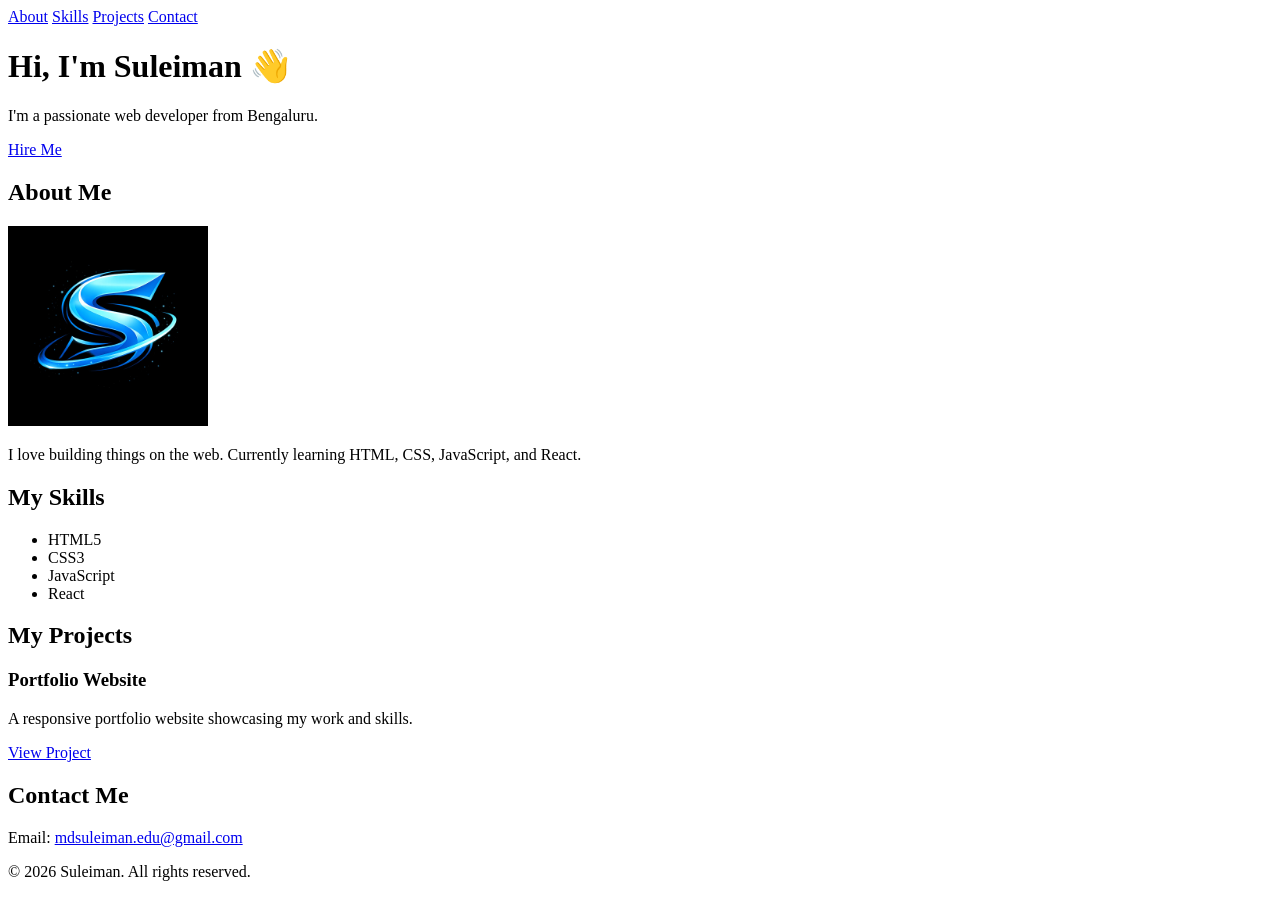
==== index.html @ 771f357b "day1_final" ====
<!DOCTYPE html>
<html lang="en">
<head>
    <meta charset="UTF-8">
    <meta name="viewport" content="width=device-width, initial-scale=1.0">
    <title>My Portfolio | Suleiman</title>
</head>
<body>
 
    <!-- NAVIGATION -->
    <nav>
        <a href="#about">About</a>
        <a href="#skills">Skills</a>
        <a href="#projects">Projects</a>
        <a href="#contact">Contact</a>
    </nav>
 
    <!-- HERO SECTION -->
    <header>
        <h1>Hi, I'm Suleiman 👋</h1>
        <p>I'm a passionate web developer from Bengaluru.</p>
        <a href="#contact">Hire Me</a>
    </header>
 
    <!-- ABOUT SECTION -->
    <section id="about">
        <h2>About Me</h2>
        <img src="profile.jpg" alt="Profile photo of Suleiman" width="200">
        <p>I love building things on the web. Currently learning HTML, CSS,
           JavaScript, and React.</p>
    </section>
 
    <!-- SKILLS SECTION -->
    <section id="skills">
        <h2>My Skills</h2>
        <ul>
            <li>HTML5</li>
            <li>CSS3</li>
            <li>JavaScript</li>
            <li>React</li>
        </ul>
    </section>
 
    <!-- PROJECTS SECTION -->
    <section id="projects">
        <h2>My Projects</h2>
        <div class="project-card">
            <h3>Portfolio Website</h3>
            <p>A responsive portfolio website showcasing my work and skills.</p>
            <a href="#">View Project</a>
        </div>
    </section>
 
    <!-- CONTACT SECTION -->
    <section id="contact">
        <h2>Contact Me</h2>
        <p>Email: <a href="mdsuleiman.edu@gmail.com">mdsuleiman.edu@gmail.com</a></p>
    </section>
 
    <!-- FOOTER -->
    <footer>
        <p>&copy; 2026 Suleiman. All rights reserved.</p>
    </footer>
 
</body>
</html>
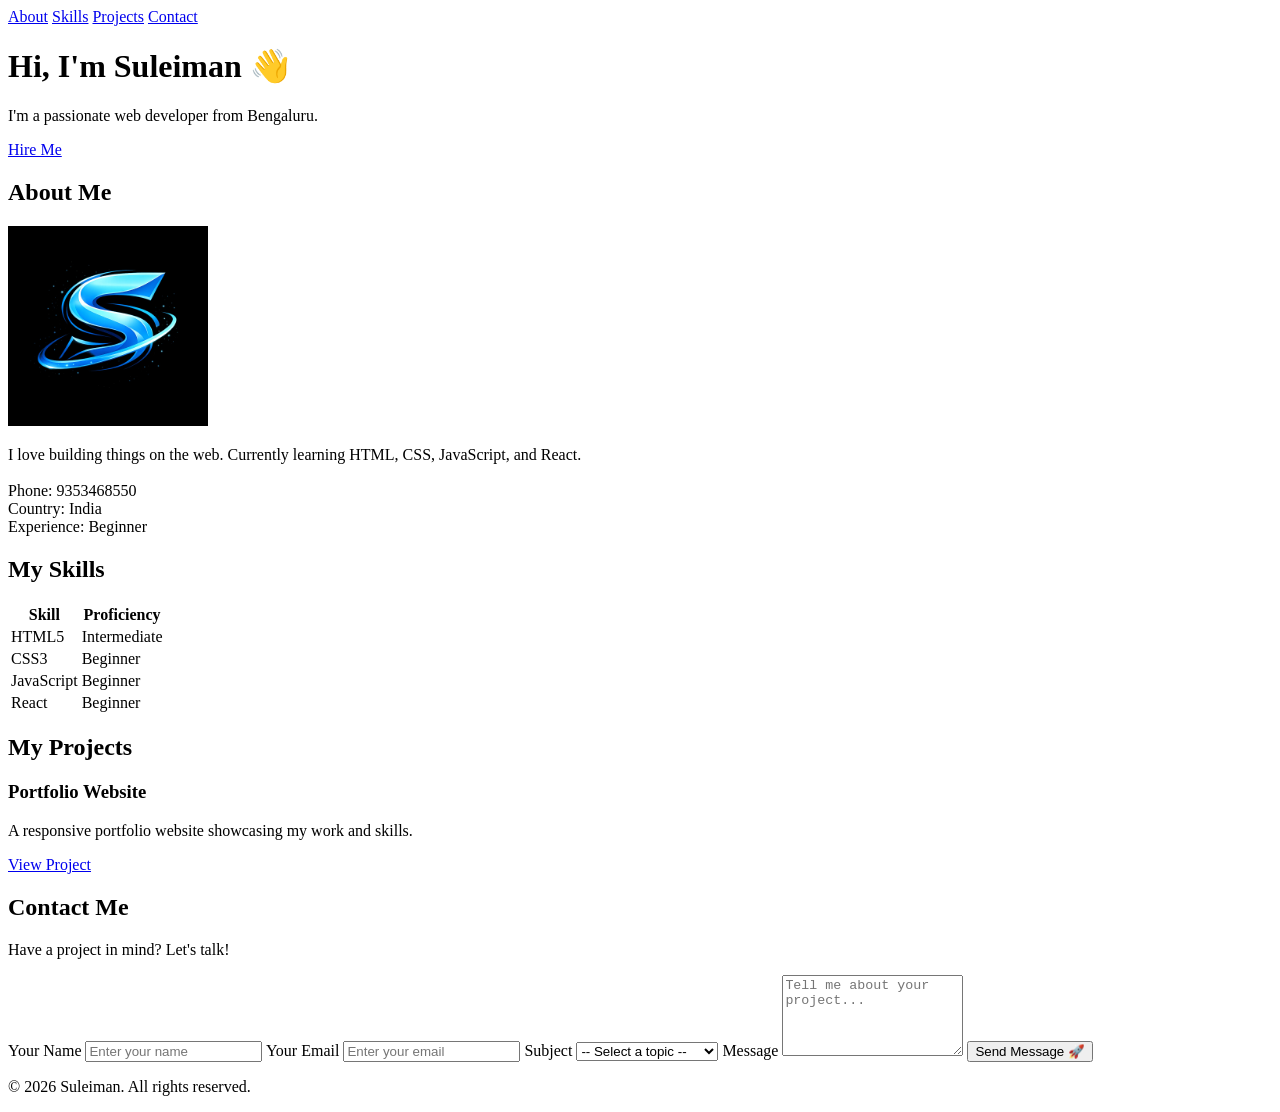
==== commit a0ef0f51: "day2" ====
--- a/index.html
+++ b/index.html
@@ -27,18 +27,39 @@
         <h2>About Me</h2>
         <img src="profile.jpg" alt="Profile photo of Suleiman" width="200">
         <p>I love building things on the web. Currently learning HTML, CSS,
-           JavaScript, and React.</p>
+           JavaScript, and React. <br><br>
+        
+        Phone: 9353468550 <br>
+        Country: India <br>
+        Experience: Beginner <br>
+    </p>
     </section>
  
     <!-- SKILLS SECTION -->
     <section id="skills">
         <h2>My Skills</h2>
-        <ul>
-            <li>HTML5</li>
-            <li>CSS3</li>
-            <li>JavaScript</li>
-            <li>React</li>
-        </ul>
+        <table>
+            <tr>
+                <th>Skill</th>
+                <th>Proficiency</th>
+            </tr>
+            <tr>
+                <td>HTML5</td>
+                <td>Intermediate</td>
+            </tr>
+            <tr>
+                <td>CSS3</td>
+                <td>Beginner</td>
+            </tr>
+            <tr>
+                <td>JavaScript</td>
+                <td>Beginner</td>
+            </tr>
+            <tr>
+                <td>React</td>
+                <td>Beginner</td>
+            </tr>
+        </table>
     </section>
  
     <!-- PROJECTS SECTION -->
@@ -53,9 +74,32 @@
  
     <!-- CONTACT SECTION -->
     <section id="contact">
-        <h2>Contact Me</h2>
-        <p>Email: <a href="mdsuleiman.edu@gmail.com">mdsuleiman.edu@gmail.com</a></p>
-    </section>
+    <h2>Contact Me</h2>
+    <p>Have a project in mind? Let's talk!</p>
+ 
+    <form action="#" method="POST">
+        <label for="name">Your Name</label>
+        <input type="text" id="name" name="name"
+               placeholder="Enter your name" required>
+ 
+        <label for="email">Your Email</label>
+        <input type="email" id="email" name="email"
+               placeholder="Enter your email" required>
+               <label for="subject">Subject</label>
+        <select id="subject" name="subject">
+            <option value="">-- Select a topic --</option>
+            <option value="hire">I want to hire you</option>
+            <option value="collab">I want to collaborate</option>
+            <option value="other">Other</option>
+        </select>
+ 
+        <label for="message">Message</label>
+        <textarea id="message" name="message" rows="5"
+                  placeholder="Tell me about your project..." required></textarea>
+ 
+        <button type="submit">Send Message 🚀</button>
+    </form>
+</section>
  
     <!-- FOOTER -->
     <footer>
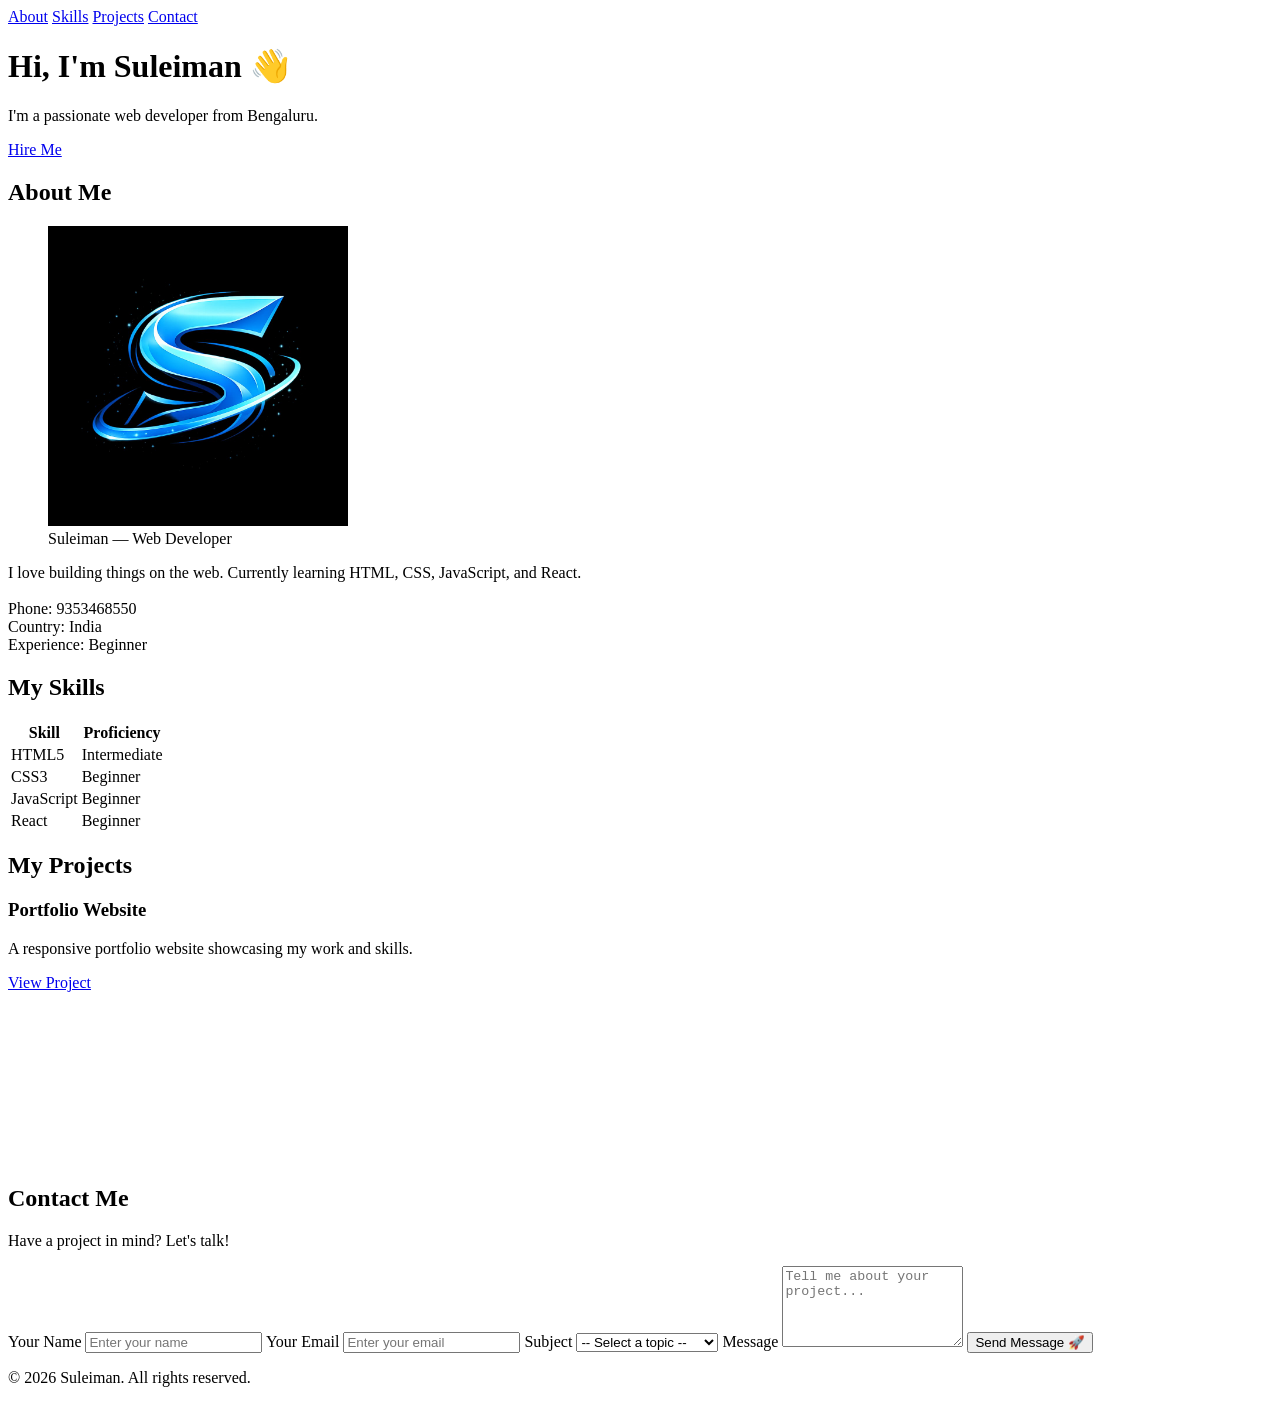
==== commit ef1461b4: "day3" ====
--- a/index.html
+++ b/index.html
@@ -3,7 +3,24 @@
 <head>
     <meta charset="UTF-8">
     <meta name="viewport" content="width=device-width, initial-scale=1.0">
+    <!-- SEO Meta Tags -->
+    <meta name="description" content="Full stack developer specializing in React, Node.js, and modern web technologies. Available for freelance projects and collaborations.">
+    <meta name="keywords" content="Suleiman, Portfolio, Web Developer, React, Node.js, JavaScript, HTML, CSS, Freelance Developer">
+    <meta name="author" content="Suleiman">
     <title>My Portfolio | Suleiman</title>
+    <!-- Open Graph Meta Tags for Social Media Sharing -->
+    <meta property="og:title" content="My Portfolio | Suleiman">
+    <meta property="og:description" content="Full stack developer specializing in React, Node.js, and modern web technologies. Available for freelance projects and collaborations.">
+    <meta property="og:image" content="images/profile.jpg">
+    <meta property="og:url" content="[Your Portfolio URL]">
+    <meta property="og:type" content="website">
+    <!-- Twitter Card Meta Tags -->
+    <meta name="twitter:card" content="summary_large_image">
+    <meta name="twitter:title" content="My Portfolio | Suleiman">
+    <meta name="twitter:description" content="Full stack developer specializing in React, Node.js, and modern web technologies. Available for freelance projects and collaborations.">
+    <meta name="twitter:image" content="images/profile.jpg">
+    <!--Favicon-->
+    <link rel="icon" type="image/png" href="images/favicon.png" alt="Favicon">
 </head>
 <body>
  
@@ -25,7 +42,10 @@
     <!-- ABOUT SECTION -->
     <section id="about">
         <h2>About Me</h2>
-        <img src="profile.jpg" alt="Profile photo of Suleiman" width="200">
+        <figure class="profile-figure">
+                    <img src="images/profile.jpg" alt="Suleimanprofile photo" width="300">
+                    <figcaption>Suleiman — Web Developer</figcaption>
+                </figure>
         <p>I love building things on the web. Currently learning HTML, CSS,
            JavaScript, and React. <br><br>
         
@@ -70,6 +90,8 @@
             <p>A responsive portfolio website showcasing my work and skills.</p>
             <a href="#">View Project</a>
         </div>
+         <!--Embed YouTube Video (iframe)-->
+            <iframe width="300" height="169" src="https://www.youtube.com/embed/tqjJrXd27m4" title="YouTube video player" frameborder="0" allowfullscreen sandbox="allow-same-origin allow-scripts"></iframe>
     </section>
  
     <!-- CONTACT SECTION -->
@@ -97,7 +119,7 @@
         <textarea id="message" name="message" rows="5"
                   placeholder="Tell me about your project..." required></textarea>
  
-        <button type="submit">Send Message 🚀</button>
+        <button type="submit" aria-label="Submit button">Send Message 🚀</button>
     </form>
 </section>
  
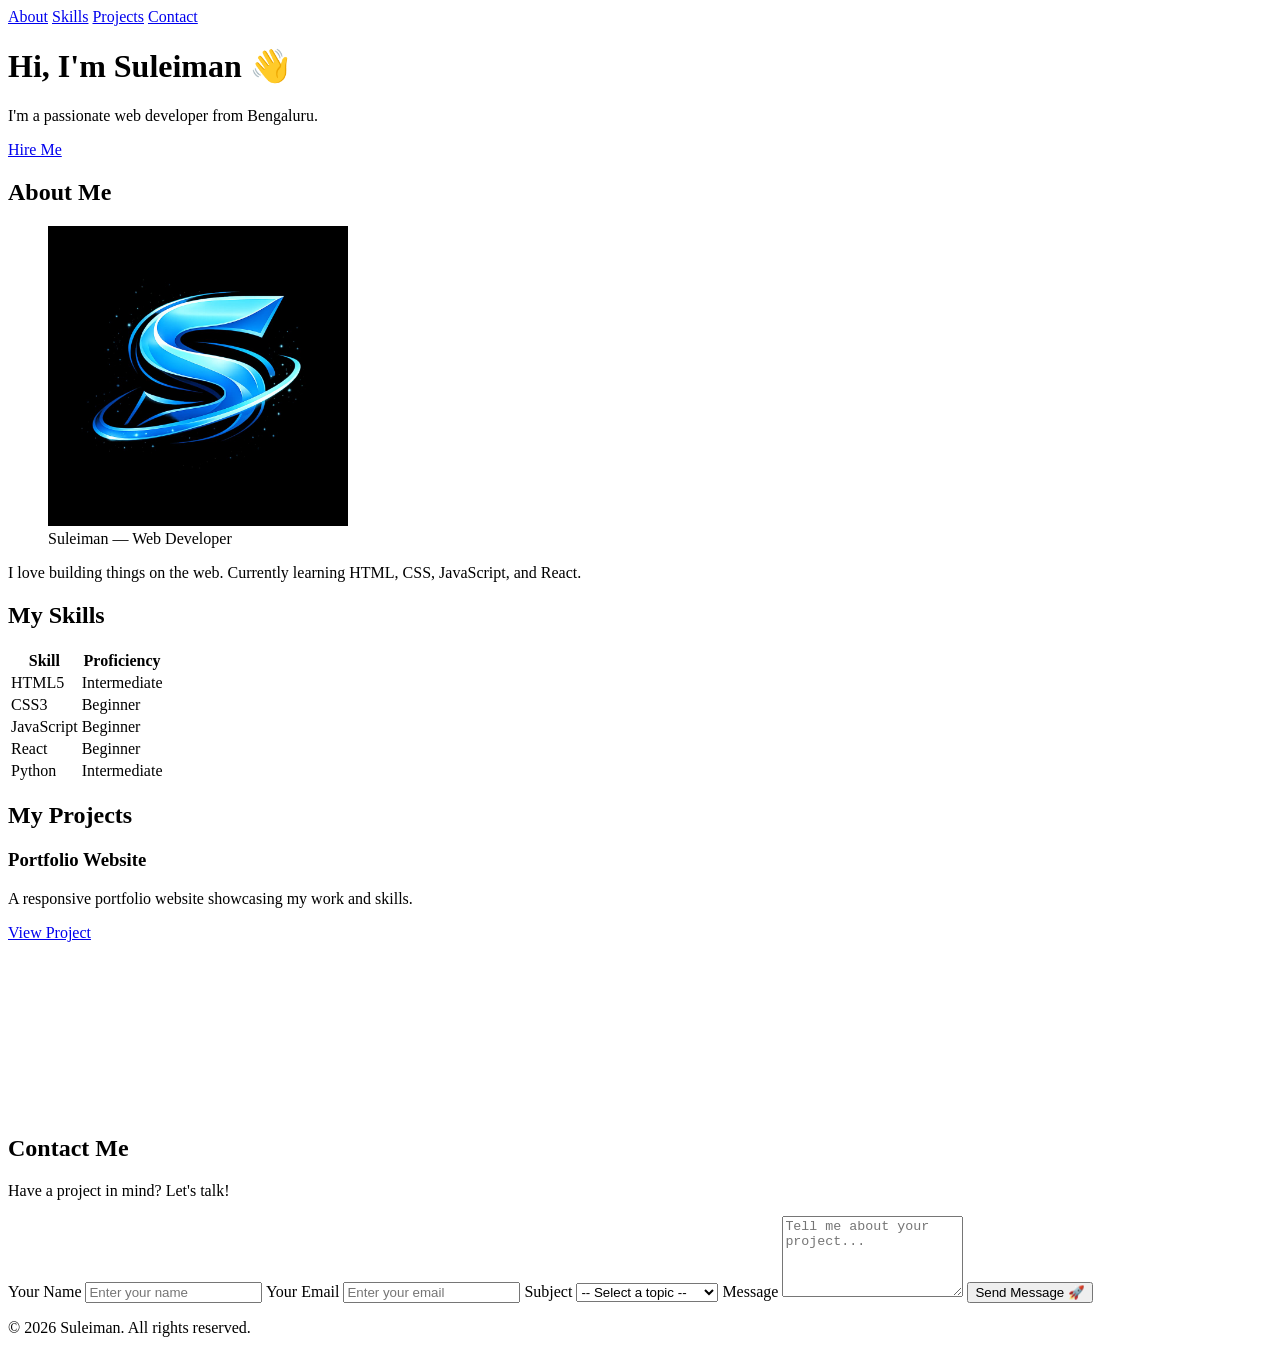
==== commit 0ed80830: "day3" ====
--- a/index.html
+++ b/index.html
@@ -47,11 +47,7 @@
                     <figcaption>Suleiman — Web Developer</figcaption>
                 </figure>
         <p>I love building things on the web. Currently learning HTML, CSS,
-           JavaScript, and React. <br><br>
-        
-        Phone: 9353468550 <br>
-        Country: India <br>
-        Experience: Beginner <br>
+           JavaScript, and React. 
     </p>
     </section>
  
@@ -78,6 +74,10 @@
             <tr>
                 <td>React</td>
                 <td>Beginner</td>
+            </tr>
+            <tr>
+                <td>Python</td>
+                <td>Intermediate</td>
             </tr>
         </table>
     </section>
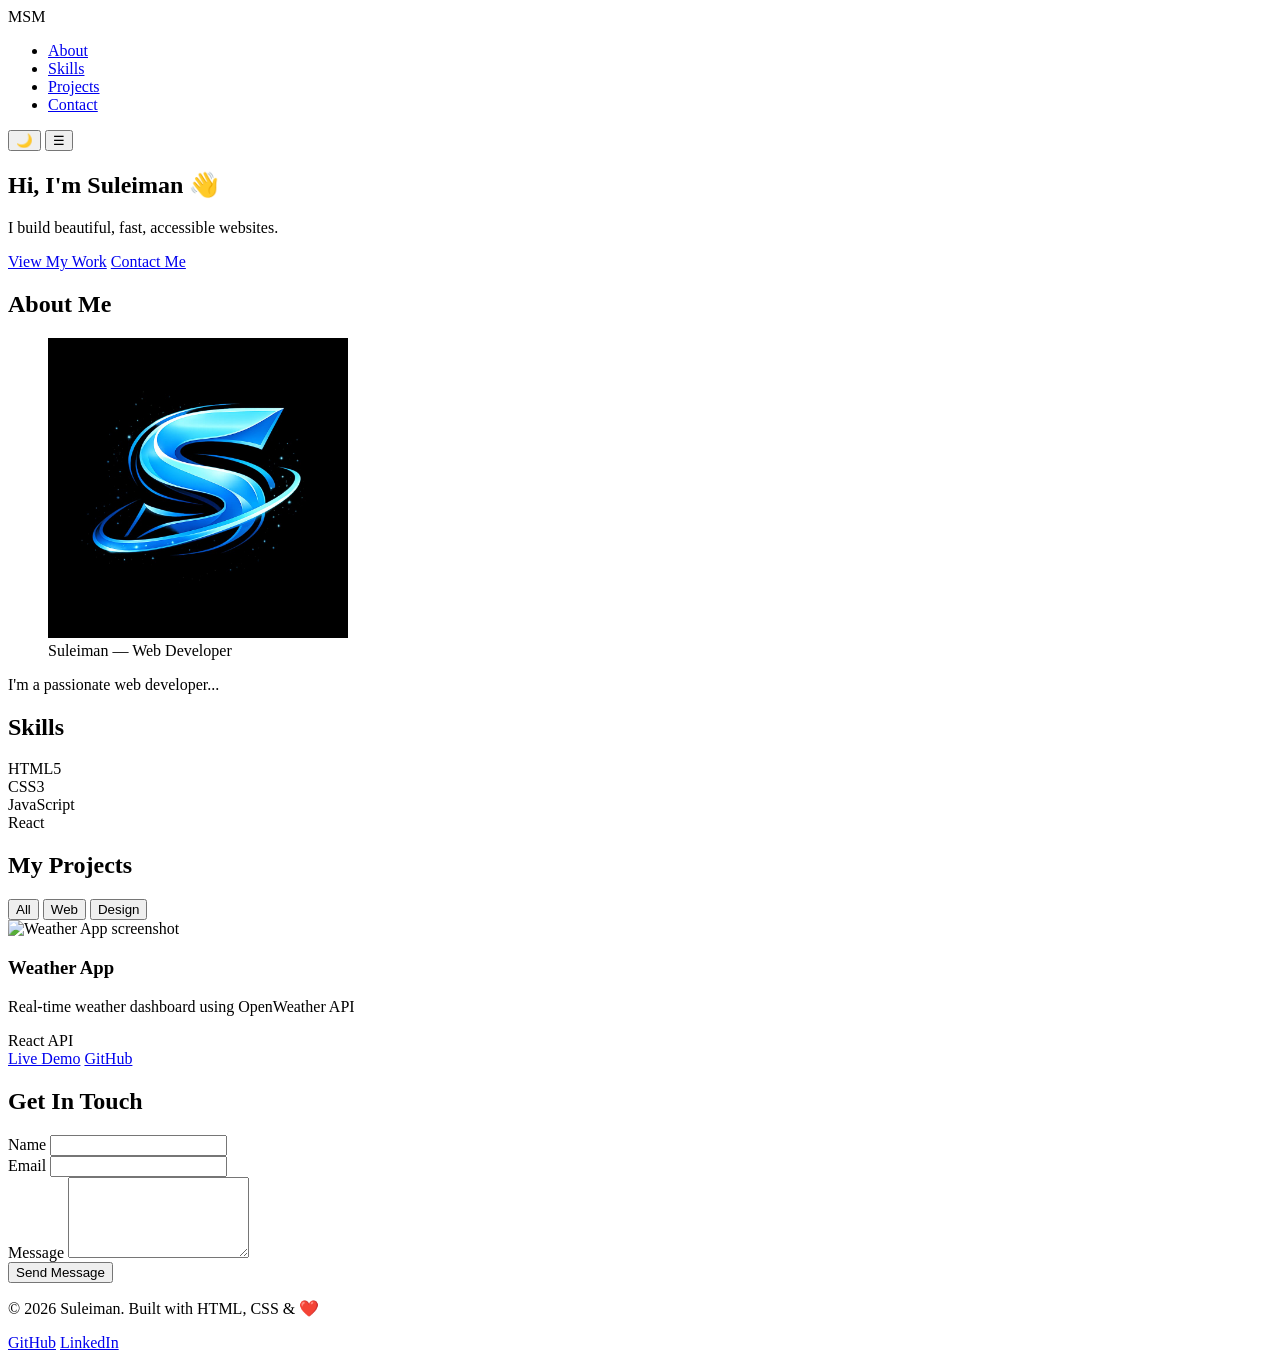
==== commit bcf19a6b: "day4" ====
--- a/index.html
+++ b/index.html
@@ -3,130 +3,139 @@
 <head>
     <meta charset="UTF-8">
     <meta name="viewport" content="width=device-width, initial-scale=1.0">
-    <!-- SEO Meta Tags -->
-    <meta name="description" content="Full stack developer specializing in React, Node.js, and modern web technologies. Available for freelance projects and collaborations.">
-    <meta name="keywords" content="Suleiman, Portfolio, Web Developer, React, Node.js, JavaScript, HTML, CSS, Freelance Developer">
-    <meta name="author" content="Suleiman">
-    <title>My Portfolio | Suleiman</title>
-    <!-- Open Graph Meta Tags for Social Media Sharing -->
-    <meta property="og:title" content="My Portfolio | Suleiman">
-    <meta property="og:description" content="Full stack developer specializing in React, Node.js, and modern web technologies. Available for freelance projects and collaborations.">
-    <meta property="og:image" content="images/profile.jpg">
-    <meta property="og:url" content="[Your Portfolio URL]">
-    <meta property="og:type" content="website">
-    <!-- Twitter Card Meta Tags -->
-    <meta name="twitter:card" content="summary_large_image">
-    <meta name="twitter:title" content="My Portfolio | Suleiman">
-    <meta name="twitter:description" content="Full stack developer specializing in React, Node.js, and modern web technologies. Available for freelance projects and collaborations.">
-    <meta name="twitter:image" content="images/profile.jpg">
-    <!--Favicon-->
-    <link rel="icon" type="image/png" href="images/favicon.png" alt="Favicon">
+    <title>Suleiman | Web Developer</title>
+    <meta name="description" content="Portfolio of Suleiman, web developer">
+    <meta property="og:title" content="Suleiman | Web Developer">
+    <meta property="og:image" content="preview.jpg">
+    <link rel="icon" href="favicon.ico">
+    <link rel="stylesheet" href="styles.css">  <!-- Ready for Day 5! -->
 </head>
 <body>
  
-    <!-- NAVIGATION -->
-    <nav>
-        <a href="#about">About</a>
-        <a href="#skills">Skills</a>
-        <a href="#projects">Projects</a>
-        <a href="#contact">Contact</a>
-    </nav>
- 
-    <!-- HERO SECTION -->
-    <header>
-        <h1>Hi, I'm Suleiman 👋</h1>
-        <p>I'm a passionate web developer from Bengaluru.</p>
-        <a href="#contact">Hire Me</a>
+    <!-- HEADER + NAVIGATION -->
+    <header class="site-header">
+        <nav class="navbar">
+            <div class="logo">MSM</div>
+            <ul class="nav-links">
+                <li><a href="#about">About</a></li>
+                <li><a href="#skills">Skills</a></li>
+                <li><a href="#projects">Projects</a></li>
+                <li><a href="#contact">Contact</a></li>
+            </ul>
+                            <!-- FOR DARK MODE -->
+            <button class="theme-toggle" aria-label="Toggle Dark Mode" title="Toggle Dark Mode">
+                🌙
+            </button>
+            <!-- Mobile Menu -->
+                <button
+                    class="menu-toggle"
+                    aria-label="Toggle Navigation"
+                    aria-expanded="false">
+                    ☰
+                </button>
+        </nav>
     </header>
  
-    <!-- ABOUT SECTION -->
-    <section id="about">
-        <h2>About Me</h2>
-        <figure class="profile-figure">
-                    <img src="images/profile.jpg" alt="Suleimanprofile photo" width="300">
+    <!-- MAIN CONTENT -->
+    <main>
+ 
+        <!-- HERO SECTION -->
+        <section class="hero-section">
+            <h1>Hi, I'm <span class="highlight">Suleiman</span> 👋</h1>
+             <p class="tagline">I build beautiful, fast, accessible websites.</p>
+            <div class="hero-buttons">
+                <a href="#projects" class="btn btn-primary">View My Work</a>
+                <a href="#contact" class="btn btn-secondary">Contact Me</a>
+            </div>
+        </section>
+ 
+        <!-- ABOUT SECTION -->
+        <section id="about" class="about-section">
+            <h2>About Me</h2>
+            <div class="about-content">
+                <figure class="profile-figure">
+                    <img src="images/profile.jpg" alt="Suleiman profile photo" width="300">
                     <figcaption>Suleiman — Web Developer</figcaption>
                 </figure>
-        <p>I love building things on the web. Currently learning HTML, CSS,
-           JavaScript, and React. 
-    </p>
-    </section>
+                <div class="about-text">
+                    <p>I'm a passionate web developer...</p>
+                </div>
+            </div>
+        </section>
  
-    <!-- SKILLS SECTION -->
-    <section id="skills">
-        <h2>My Skills</h2>
-        <table>
-            <tr>
-                <th>Skill</th>
-                <th>Proficiency</th>
-            </tr>
-            <tr>
-                <td>HTML5</td>
-                <td>Intermediate</td>
-            </tr>
-            <tr>
-                <td>CSS3</td>
-                <td>Beginner</td>
-            </tr>
-            <tr>
-                <td>JavaScript</td>
-                <td>Beginner</td>
-            </tr>
-            <tr>
-                <td>React</td>
-                <td>Beginner</td>
-            </tr>
-            <tr>
-                <td>Python</td>
-                <td>Intermediate</td>
-            </tr>
-        </table>
-    </section>
+        <!-- SKILLS SECTION -->
+        <section id="skills" class="skills-section">
+            <h2>Skills</h2>
+            <div class="skills-grid">
+                <div class="skill-item" data-level="90">HTML5</div>
+                <div class="skill-item" data-level="80">CSS3</div>
+                <div class="skill-item" data-level="75">JavaScript</div>
+                <div class="skill-item" data-level="65">React</div>
+            </div>
+        </section>
  
-    <!-- PROJECTS SECTION -->
-    <section id="projects">
-        <h2>My Projects</h2>
-        <div class="project-card">
-            <h3>Portfolio Website</h3>
-            <p>A responsive portfolio website showcasing my work and skills.</p>
-            <a href="#">View Project</a>
-        </div>
-         <!--Embed YouTube Video (iframe)-->
-            <iframe width="300" height="169" src="https://www.youtube.com/embed/tqjJrXd27m4" title="YouTube video player" frameborder="0" allowfullscreen sandbox="allow-same-origin allow-scripts"></iframe>
-    </section>
+        <!-- PROJECTS SECTION -->
+        <section id="projects" class="projects-section">
+            <h2>My Projects</h2>
+            <div class= "project-filters">
+                <!--The data-filter attribute is what our JS will read-->
+                <button class="filter-btn active" data-filter="all">All</button>
+                <button class="filter-btn active" data-filter="web">Web</button>
+                <button class="filter-btn active" data-filter="design">Design</button>
+            </div>
+            <div class="projects-grid">
+                <article class="project-card" data-category="web">
+                    <img src="project1.jpg" alt="Weather App screenshot">
+                    <div class="project-card-body">
+                        <h3>Weather App</h3>
+                    <p>Real-time weather dashboard using OpenWeather API</p>
+                    <div class="project-tags">
+                        <span class="tag">React</span>
+                        <span class="tag">API</span>
+                    </div>
+                    <a href="#" class="btn">Live Demo</a>
+                    <a href="#" class="btn">GitHub</a>
+                    </div>
+                </article>                
+            </div>
+        </section>
  
-    <!-- CONTACT SECTION -->
-    <section id="contact">
-    <h2>Contact Me</h2>
-    <p>Have a project in mind? Let's talk!</p>
+        <!-- CONTACT SECTION -->
+        <section id="contact" class="contact-section">
+            <h2>Get In Touch</h2>
+            <form id="contact-form" action="#" method="POST" novalidate>
+                <div class="form-group">
+                    <label for="name">Name</label>
+                    <input type="text" id="name" name="name" required>
+                </div>
+                <div class="form-group">
+                    <label for="email">Email</label>
+                    <input type="email" id="email" name="email" required>
+                </div>
+                <div class="form-group">
+                    <label for="message">Message</label>
+                    <textarea id="message" name="message" rows="5" required></textarea>
+                </div>
+                <button type="submit" class="btn btn-primary">Send Message</button>
+            </form>
+        </section>
  
-    <form action="#" method="POST">
-        <label for="name">Your Name</label>
-        <input type="text" id="name" name="name"
-               placeholder="Enter your name" required>
- 
-        <label for="email">Your Email</label>
-        <input type="email" id="email" name="email"
-               placeholder="Enter your email" required>
-               <label for="subject">Subject</label>
-        <select id="subject" name="subject">
-            <option value="">-- Select a topic --</option>
-            <option value="hire">I want to hire you</option>
-            <option value="collab">I want to collaborate</option>
-            <option value="other">Other</option>
-        </select>
- 
-        <label for="message">Message</label>
-        <textarea id="message" name="message" rows="5"
-                  placeholder="Tell me about your project..." required></textarea>
- 
-        <button type="submit" aria-label="Submit button">Send Message 🚀</button>
-    </form>
-</section>
+    </main>
  
     <!-- FOOTER -->
-    <footer>
-        <p>&copy; 2026 Suleiman. All rights reserved.</p>
-    </footer>
+  <footer class="site-footer">
+    <p>
+        &copy; <span class="footer-year">2026</span> Suleiman.
+        Built with HTML, CSS & ❤️
+    </p>
  
+    <nav aria-label="Social links">
+        <a href="https://github.com/md-suleiman" target="_blank">GitHub</a>
+        <a href="https://linkedin.com/in/mdsuleiman" target="_blank">LinkedIn</a>
+    </nav>
+ </footer>
+ 
+    <!-- JavaScript will go here from Day 8! -->
+    <script src="script.js"></script>
 </body>
 </html>
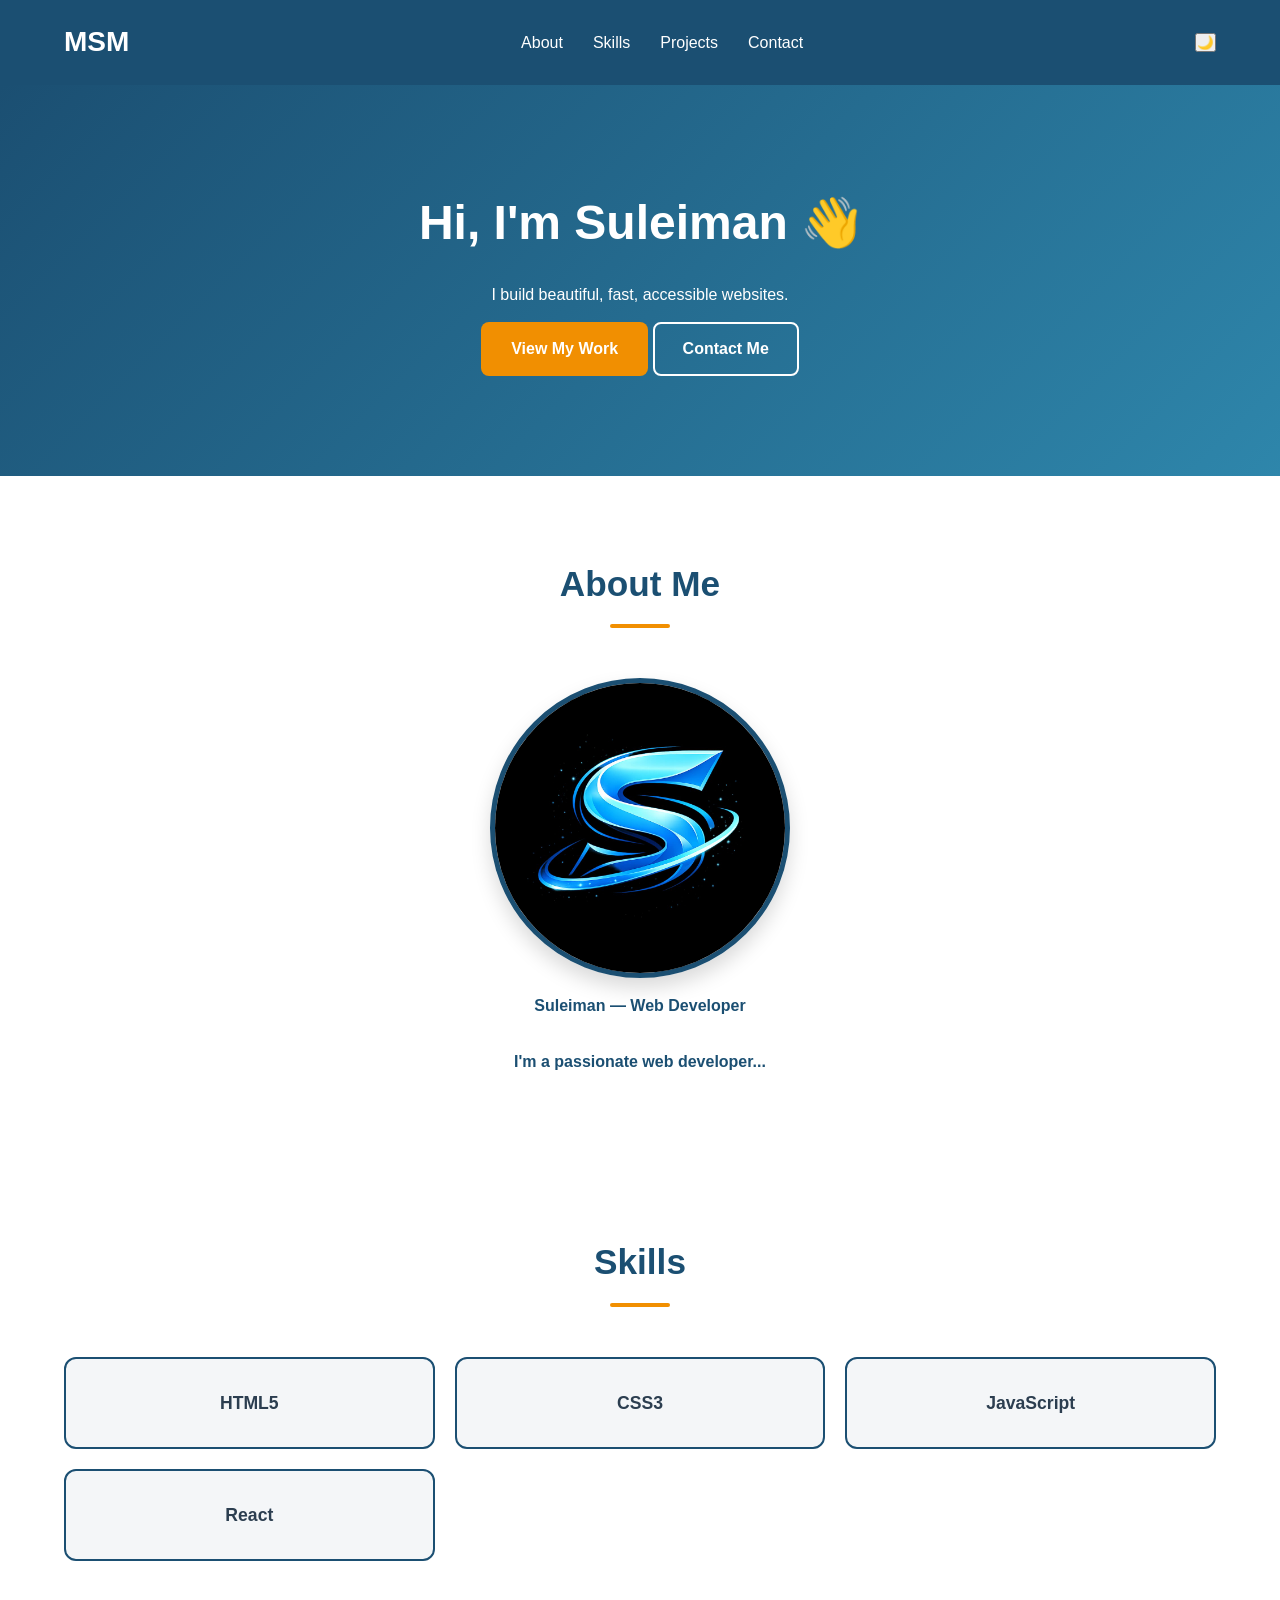
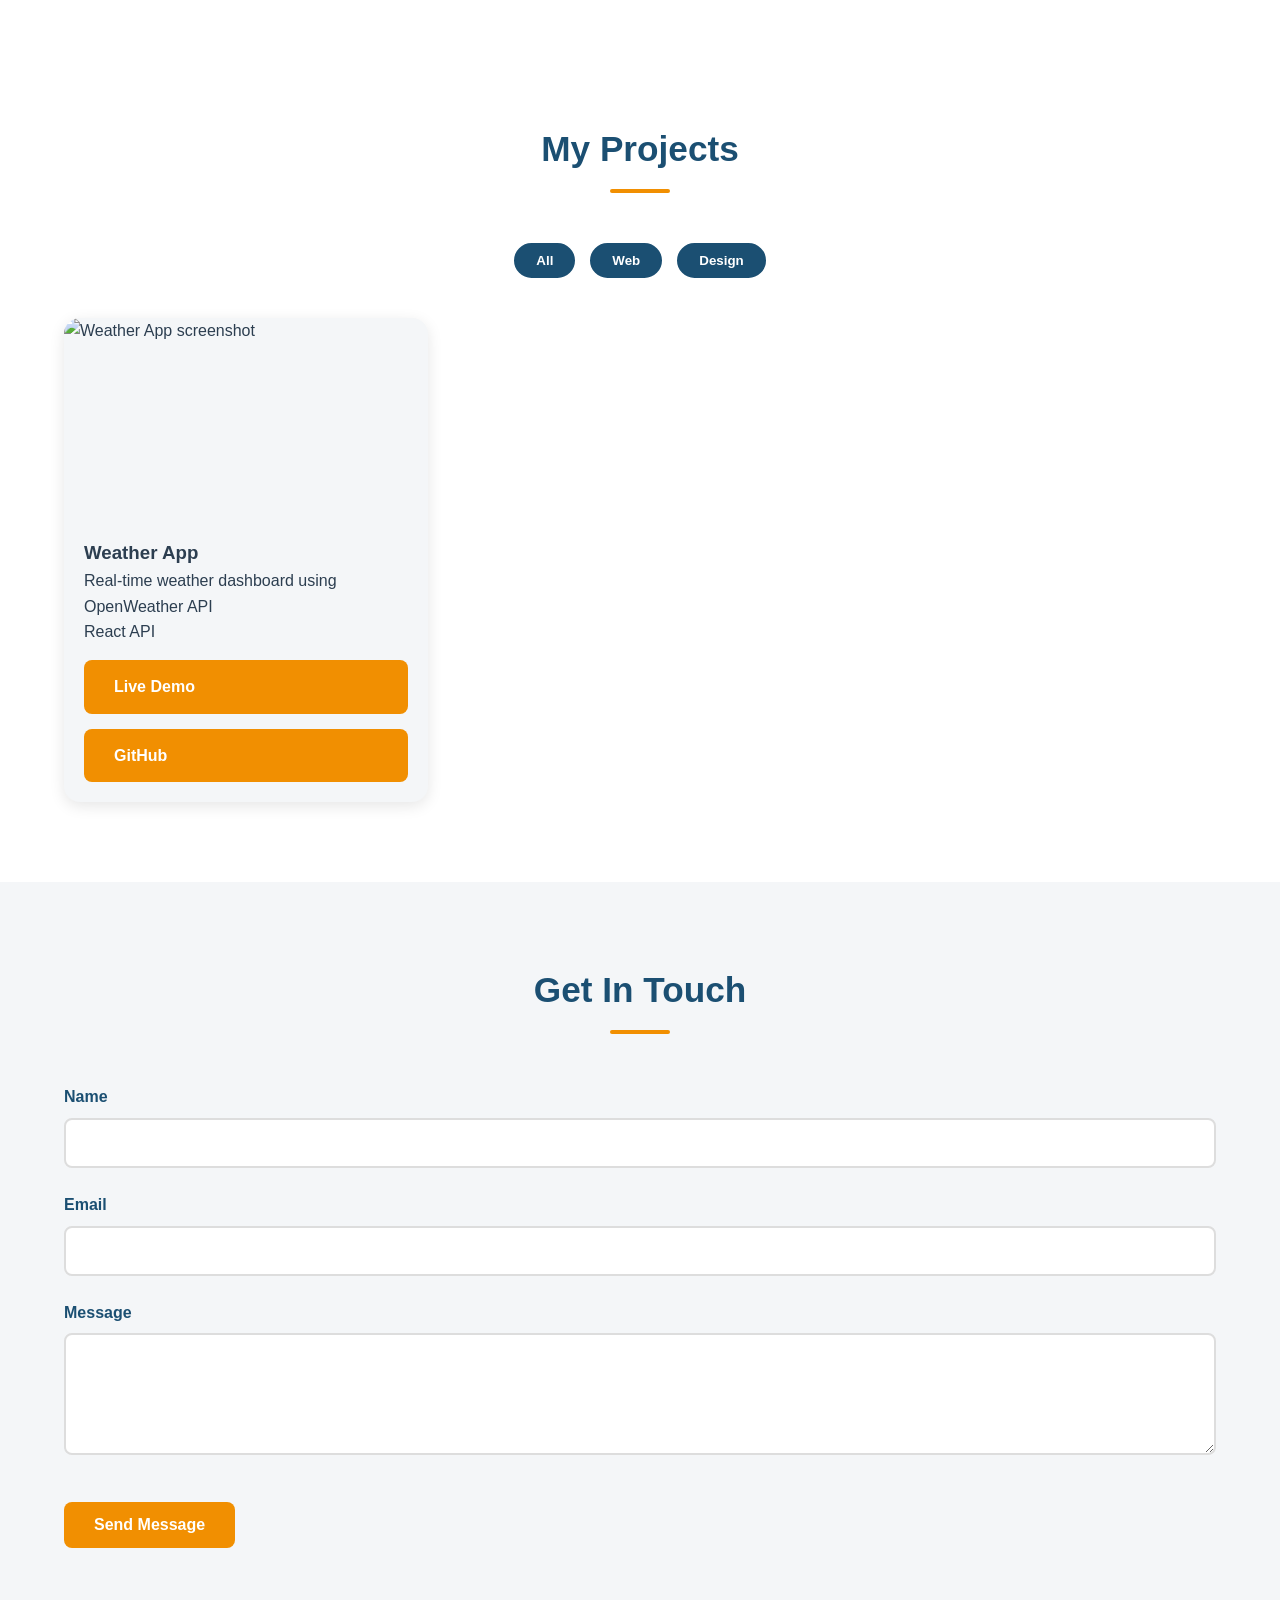
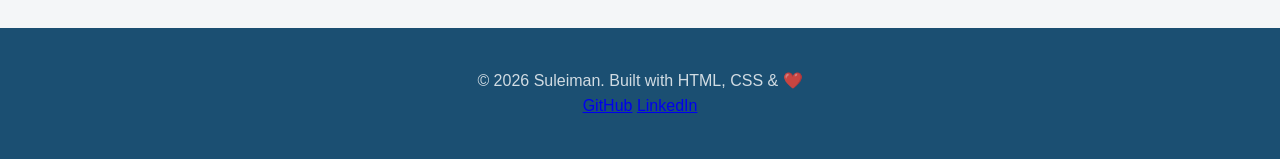
==== commit fc3b2791: "day7" ====
--- a/index.html
+++ b/index.html
@@ -93,8 +93,8 @@
                         <span class="tag">React</span>
                         <span class="tag">API</span>
                     </div>
-                    <a href="#" class="btn">Live Demo</a>
-                    <a href="#" class="btn">GitHub</a>
+                    <a href="#" class="btn btn-primary">Live Demo</a>
+                    <a href="#" class="btn btn-primary">GitHub</a>
                     </div>
                 </article>                
             </div>
--- a/styles.css
+++ b/styles.css
@@ -0,0 +1,352 @@
+/* styles.css - Start styling your potfolio website here */
+/* === RESET & BASE === */
+*{
+    margin: 0;
+    padding: 0;
+    box-sizing: border-box;
+}
+/* CSS Custom Properties (variables) - DRY Principle */
+:root {
+    --primary: #1B4F72;
+    --accent: #F18F01;
+    --text: #2C3E50;
+    --light: #F4F6F8;
+    --white: #FFFFFF;
+    --font-main: 'Segoe UI', Tahoma, Geneva, Verdana, sans-serif;
+ 
+}
+body {
+    font-family: var(--font-main);
+    color: var(--text);
+    line-height: 1.6;
+    background-color: var(--white);
+}
+/* NAVIGATION */
+.site-header{
+    position: sticky;
+    top: 0;
+    z-index: 1000;
+    background: var(--primary);
+    transition: background 0.3s ease, box-shadow 0.3s ease; /*Day 9*/
+}
+.navbar {
+    display: flex;
+    justify-content: space-between;
+    align-items: center;
+    padding: 20px 5%;
+   
+}
+.logo{
+    font-size: 28px;
+    font-weight: bold;
+    color: var(--white);
+}
+.nav-links {
+    list-style: none;
+    display: flex;
+    gap: 30px;
+}
+.nav-links a {
+    color: var(--white);
+    text-decoration: none;
+    font-weight: 500;
+    transition: color 0.3s;
+}
+.nav-links a:hover {
+    color: var(--accent);
+ 
+}
+.nav-links a.active{
+    color: var(--accent);
+    font-weight: bold;
+    border-bottom: 2px solid var(--accent);
+}
+
+/* === BUTTON STYLES === */
+.btn{
+    display: inline-block;
+    padding: 12px 28px;
+    border-radius: 8px;
+    text-decoration: none;
+    font-weight: 600;
+    font-size: 1rem;
+    cursor: pointer;
+    border: 2px solid transparent;
+    transition: all 0.3s ease;
+    margin-top: 15px;
+     
+}
+.btn-primary{
+    background: var(--accent);
+    color: var(--white);
+   
+}
+.btn-primary:hover{
+    background: transparent;
+    color: var(--accent);
+    border-color: var(--accent);
+}
+.btn-secondary{
+    background: transparent;
+    color: var(--white);
+    border-color: var(--white);
+}
+.btn-secondary:hover{
+    background: var(--white);
+    color: var(--primary);
+}
+.project-filters{
+    display: flex;
+    justify-content: center;
+    gap: 15px;
+    margin-bottom: 30px;
+}
+.filter-btn{
+    padding: 8px 20px;
+    background: transparent;
+    border: 2px solid var(--primary);
+    color: var(--primary);
+    border-radius: 25px;
+    cursor: pointer;
+    font-weight: 600;
+    transition: all 0.3s ease;
+}
+.filter-btn:hover,
+.filter-btn.active{
+    background: var(--primary);
+    color: var(--white);
+ 
+}
+
+/* === SECTION STYLES === */
+section{
+    padding: 80px 5%;
+}
+section h2{
+    text-align: center;
+    font-size: 2.2rem;
+    margin-bottom: 50px;
+    color: var(--primary);
+}
+ 
+section h2::after{
+    content: '';
+    display: block;
+    width: 60px;
+    height: 4px;
+    background: var(--accent);
+    margin: 12px auto 0;
+    border-radius: 2px;
+}
+ 
+ 
+/* HERO SECTION */
+.hero-section {
+    text-align: center;
+    background: linear-gradient(135deg, var(--primary), #2E86AB);
+    color: var(--white);
+    padding: 100px 5%;
+}
+.hero-section h1 {
+    font-size: 3rem;
+    margin-bottom: 20px;
+ 
+}
+
+/* === ABOUT SECTION === */
+.about-content{
+    display: flex;
+    flex-direction: column;
+    align-items: center;
+    justify-content: center;
+    gap:30px;
+    max-width: 1000px;
+    margin: 0 auto;
+    text-align: center;
+}
+.profile-figure{
+    display: flex;
+    flex-direction: column;
+    align-items: center;
+    text-align: center;
+   
+}
+.profile-figure img{
+   aspect-ratio: 1/1;
+    object-fit: cover;
+    border-radius: 50%;
+    border: 5px solid var(--primary);
+    box-shadow: 0 10px 20px rgba(0,0,0,0.15);
+    transition: transform 0.3s ease;
+}
+ 
+.profile-figure img:hover{
+    transform: scale(1.05); /* Slight zoom effect on hover */
+}
+figcaption{
+    margin-top: 15px;
+    font-weight: bold;
+    color: var(--primary);
+}
+ 
+.about-text{
+    max-width: 700px;
+    text-align: center;
+    font-weight: bold;
+    color: var(--primary);
+   
+}
+
+/* SKILLS SECTION */
+.skills-grid{
+    display:grid;
+    grid-template-columns: repeat(auto-fill,minmax(300px,1fr));
+    gap: 20px;
+    margin-top: 40px;
+    justify-items: space-between;
+}
+.skill-item{
+    background: var(--light);
+    border: 2px solid var(--primary);
+    border-radius: 12px;
+    padding: 30px 20px;
+    text-align: center;
+    font-weight: bold;
+    font-size: 1.1rem;
+    transition: transform 0.3s, box-shadow 0.3s;
+}
+.skill-item:hover{
+    transform: translateY(-5px);
+    box-shadow: 0 10px 30px rgba(0,0,0,0.15);
+}
+
+/* PROJECTS SECTION */
+.projects-grid{
+    display:grid;
+    grid-template-columns: repeat(auto-fill,minmax(300px,1fr));
+    gap: 30px;
+    margin-top: 40px;
+}
+.project-card{
+    background: var(--light);
+    border-radius: 16px;
+    overflow: hidden;
+    box-shadow: 0 4px 15px rgba(0,0,0,0.1);
+    transition: transform 0.3s, box-shadow 0.3s;
+    display: flex;
+    flex-direction: column;
+}
+.project-card:hover{
+    transform: translateY(-8px);
+    box-shadow: 0 15px 40px rgba(0,0,0,0.2);
+}
+.project-card img{
+    width: 100%;
+    height:200px;
+    object-fit: cover;
+}
+.project-card-body{
+  padding: 20px;
+  flex: 1;
+  display: flex;
+  flex-direction: column;
+}
+
+/* === CONTACT FORM === */
+.contact-section{
+    background: var(--light);
+}
+ 
+.form-group{
+    margin-bottom: 24px;
+}
+ 
+.form-group label{
+    display: block;
+    margin-bottom: 8px;
+    font-weight: 600;
+    color: var(--primary);
+}
+ 
+.form-group input,
+.form-group textarea,
+.form-select{
+    width: 100%;
+    padding: 14px 16px;
+    border: 2px solid #DDD;
+    border-radius: 8px;
+    font-size: 1rem;
+    transition: border-color 0.3s;
+}
+.form-group input:focus,
+.form-group textarea:focus,
+.form-group .form-select:focus{
+    border-color: var(--primary);
+    outline: none;
+    box-shadow: 0 0 0 3px rgba(27, 79, 114, 0.2);
+}
+
+/* === FOOTER === */
+.site-footer{
+    background: var(--primary);
+    color: rgba(255, 255, 255, 0.8);
+    text-align: center;
+    padding: 40px 5%;
+}
+
+/* === RESPONSIVE === */
+@media (max-width: 768px){
+    .hero-section h1 {font-size: 2rem;}
+    .projects-grid {grid-template-columns: 1fr;}
+}
+/* CSS ADDED FOR MENU TOGGLE */
+/* === MOBILE NAVIGATION ==== */
+.menu-toggle{
+    display: none;
+    background: none;
+    border: none;
+    color: #fff;
+    font-size: 30px;
+    cursor: pointer;
+ 
+}
+@media (max-width:768px){
+    .menu-toggle{
+        display:block;
+    }
+    .nav-links{
+        display:none;
+        position:absolute;
+        top:70px;
+        left:0;
+        width:100%;
+        background:#1B4F72;
+        flex-direction:column;
+        text-align:center;
+        padding:20px 0;
+        gap:20px;
+    }
+.nav-links.open{
+        display:flex;
+ 
+    }
+}
+.site-header.scrolled{
+    box-shadow: 0 2px 20px rgba(0, 0, 0, 0.2);
+}
+
+/* === ANIMATIONS === */
+@keyframes fadeInUp{
+    from { opacity: 0; transform: translateY(30px); }
+    to { opacity: 1; transform: translateY(0); }
+}
+.hero-section h1{
+    animation: fadeInUp 0.8s ease 0.2s both;
+}
+.tagline{
+    animation: fadeInUp 0.8s ease 0.4s both;
+}
+.hero-buttons{
+    animation: fadeInUp 0.8s ease 0.6s both;
+}
+ 
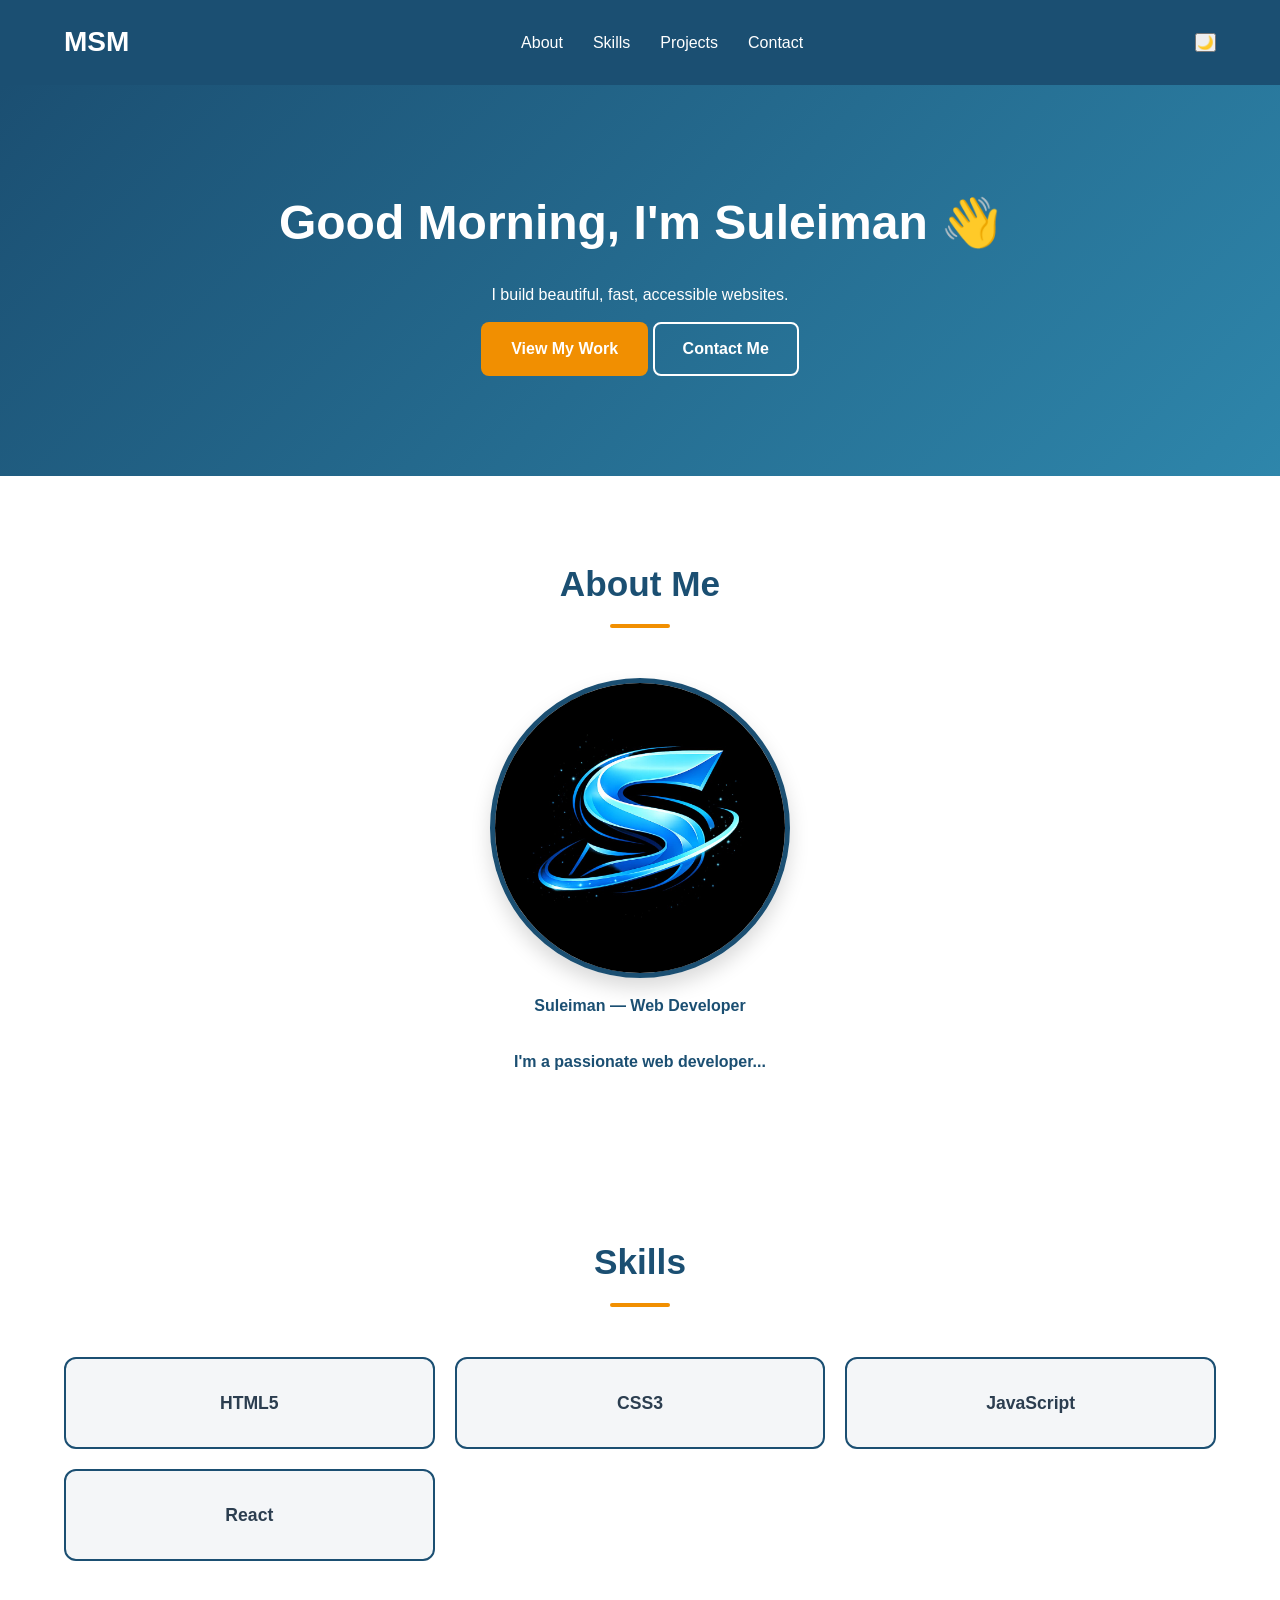
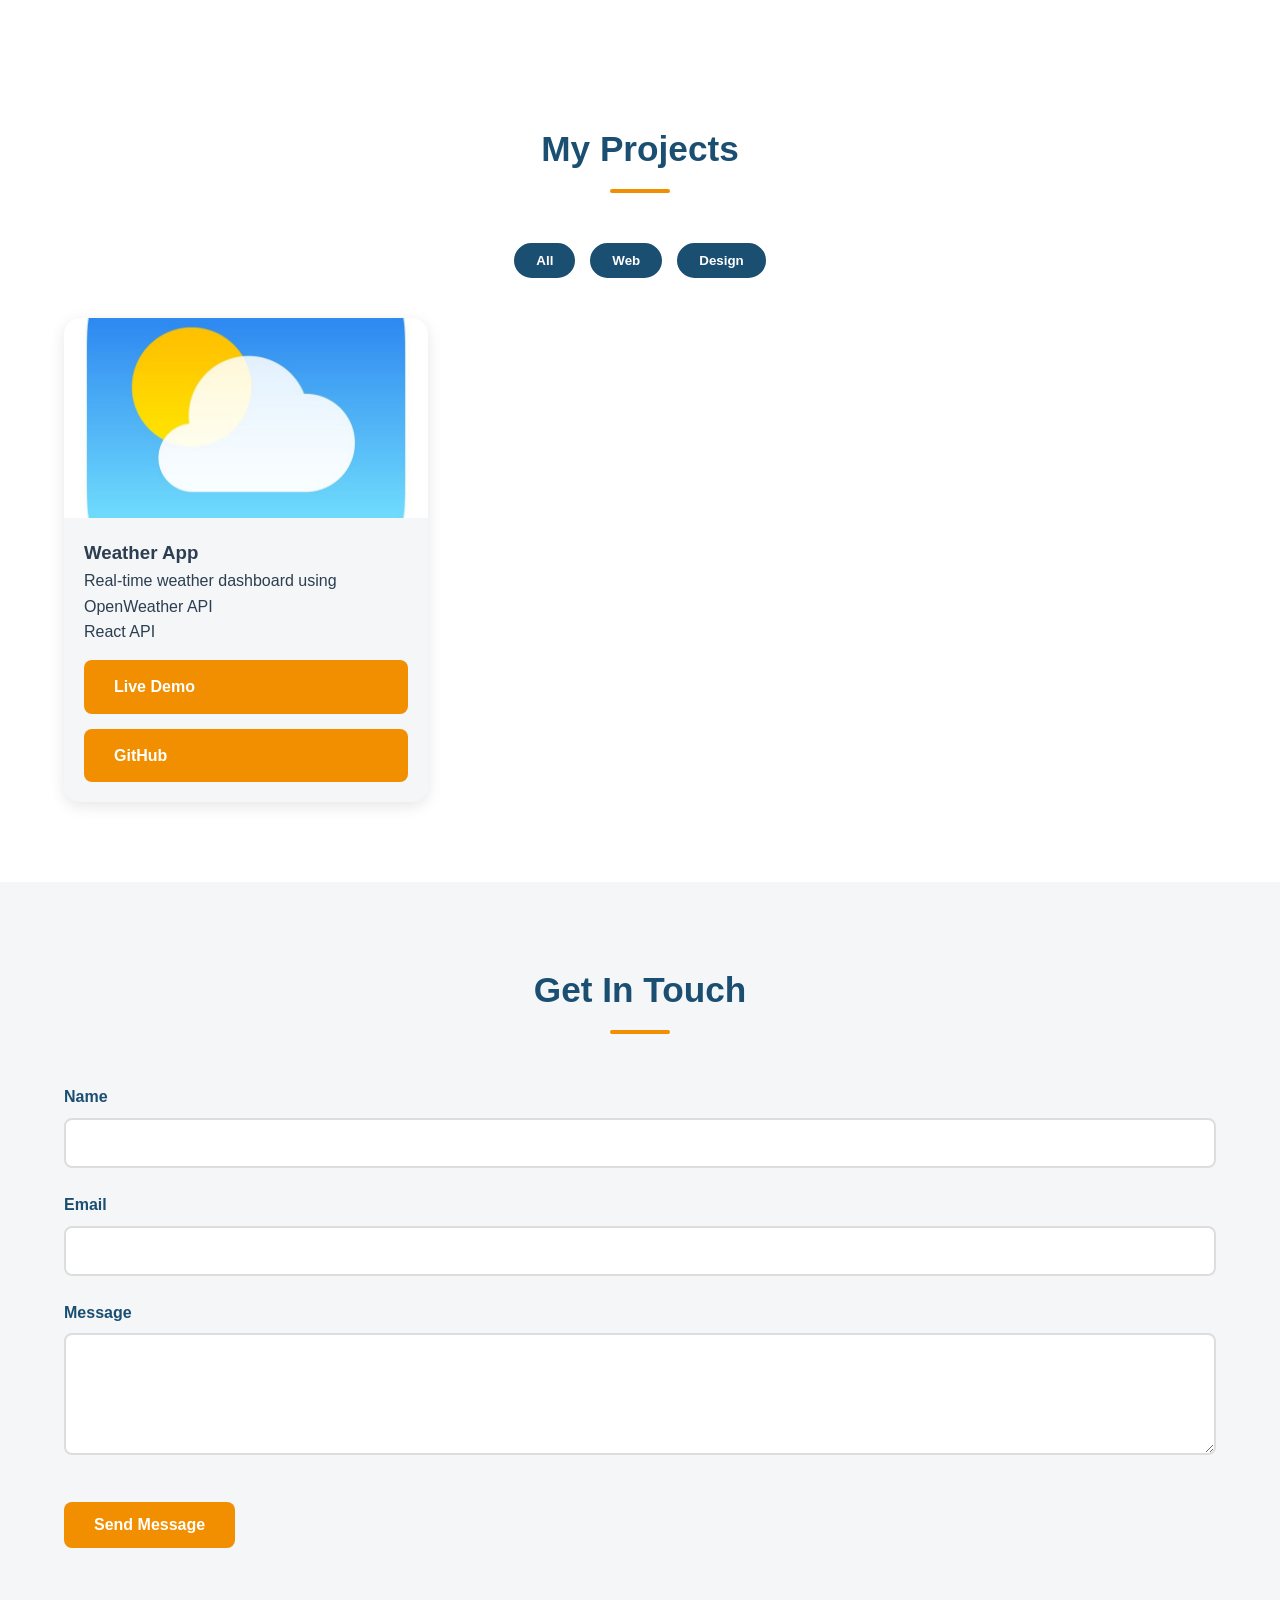
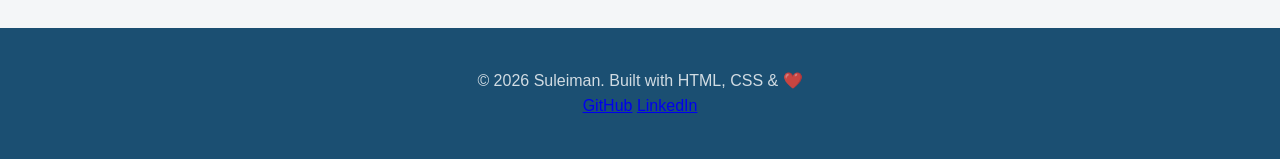
==== commit 2c280b4e: "day8" ====
--- a/index.html
+++ b/index.html
@@ -85,7 +85,7 @@
             </div>
             <div class="projects-grid">
                 <article class="project-card" data-category="web">
-                    <img src="project1.jpg" alt="Weather App screenshot">
+                    <img src="images/weather.jpg" alt="Weather App screenshot">
                     <div class="project-card-body">
                         <h3>Weather App</h3>
                     <p>Real-time weather dashboard using OpenWeather API</p>
@@ -125,7 +125,7 @@
     <!-- FOOTER -->
   <footer class="site-footer">
     <p>
-        &copy; <span class="footer-year">2026</span> Suleiman.
+        &copy; <span class="footer-year">1999</span> Suleiman.
         Built with HTML, CSS & ❤️
     </p>
  
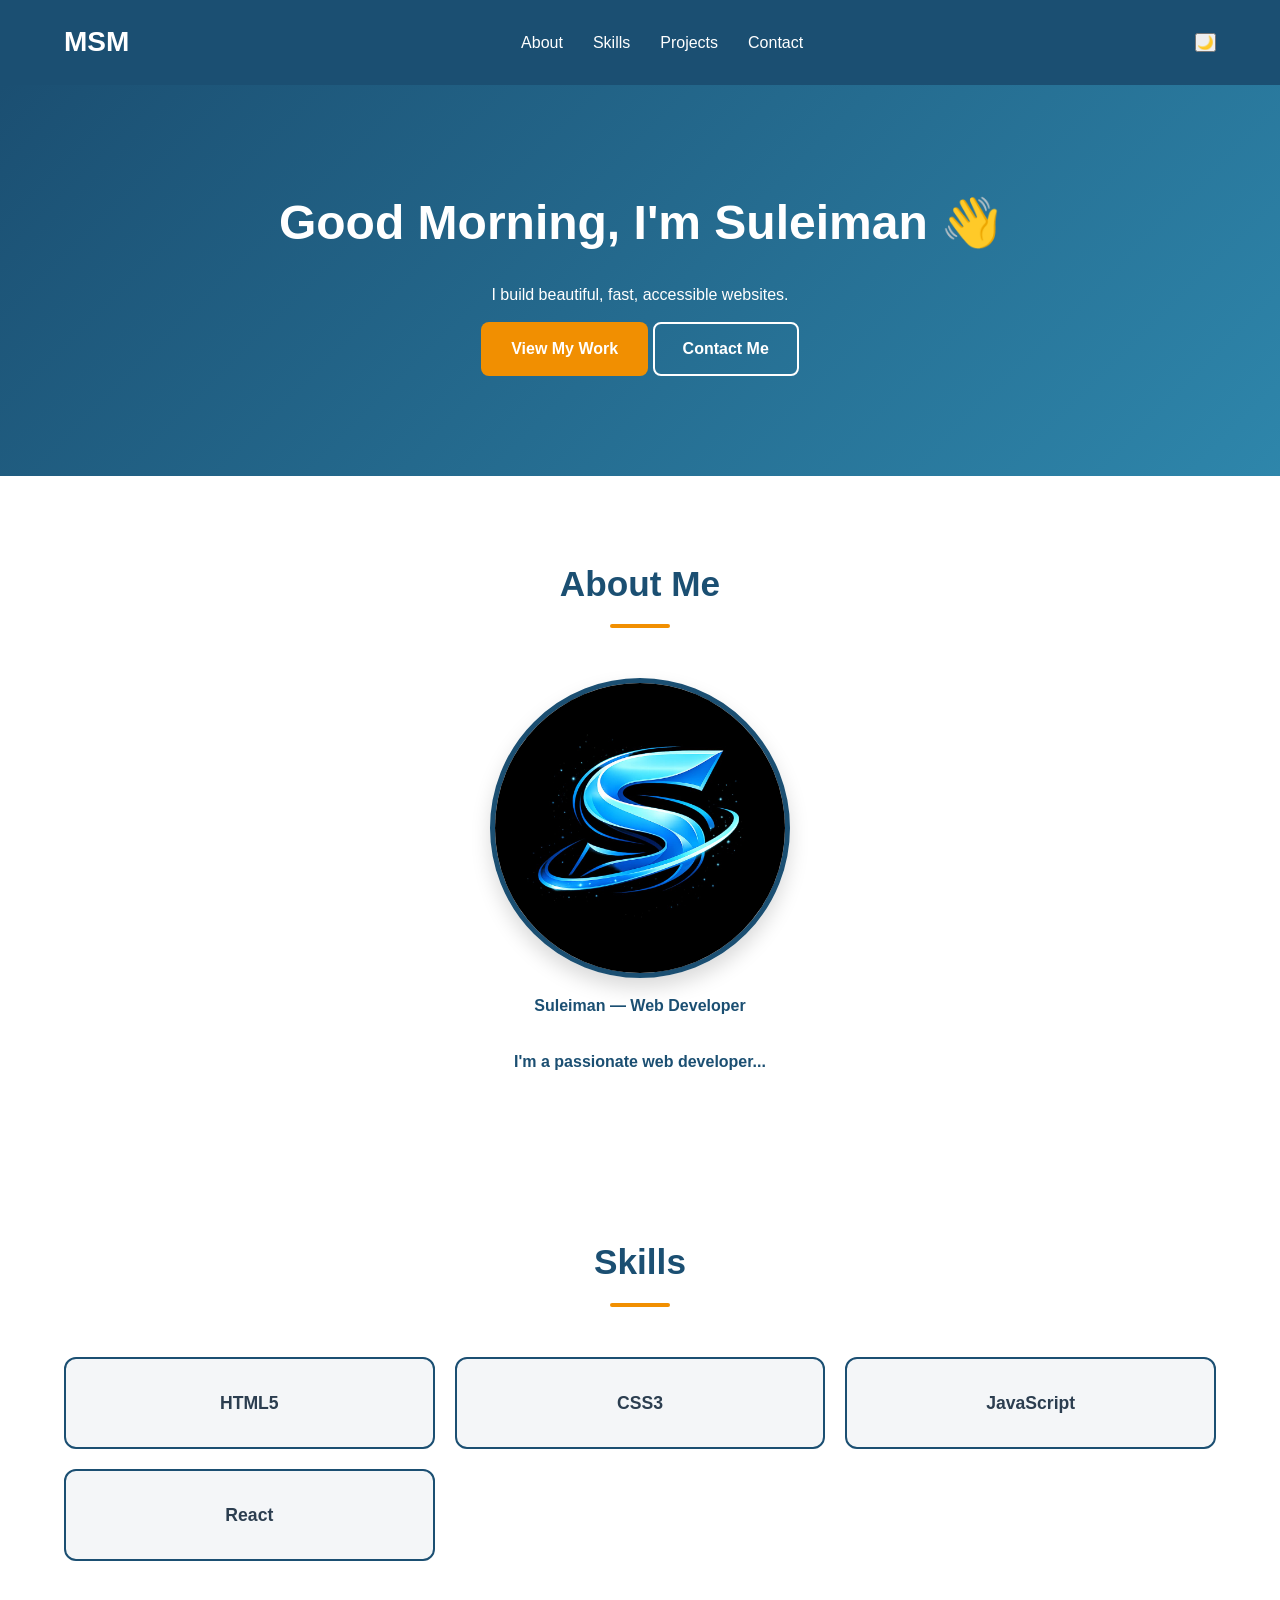
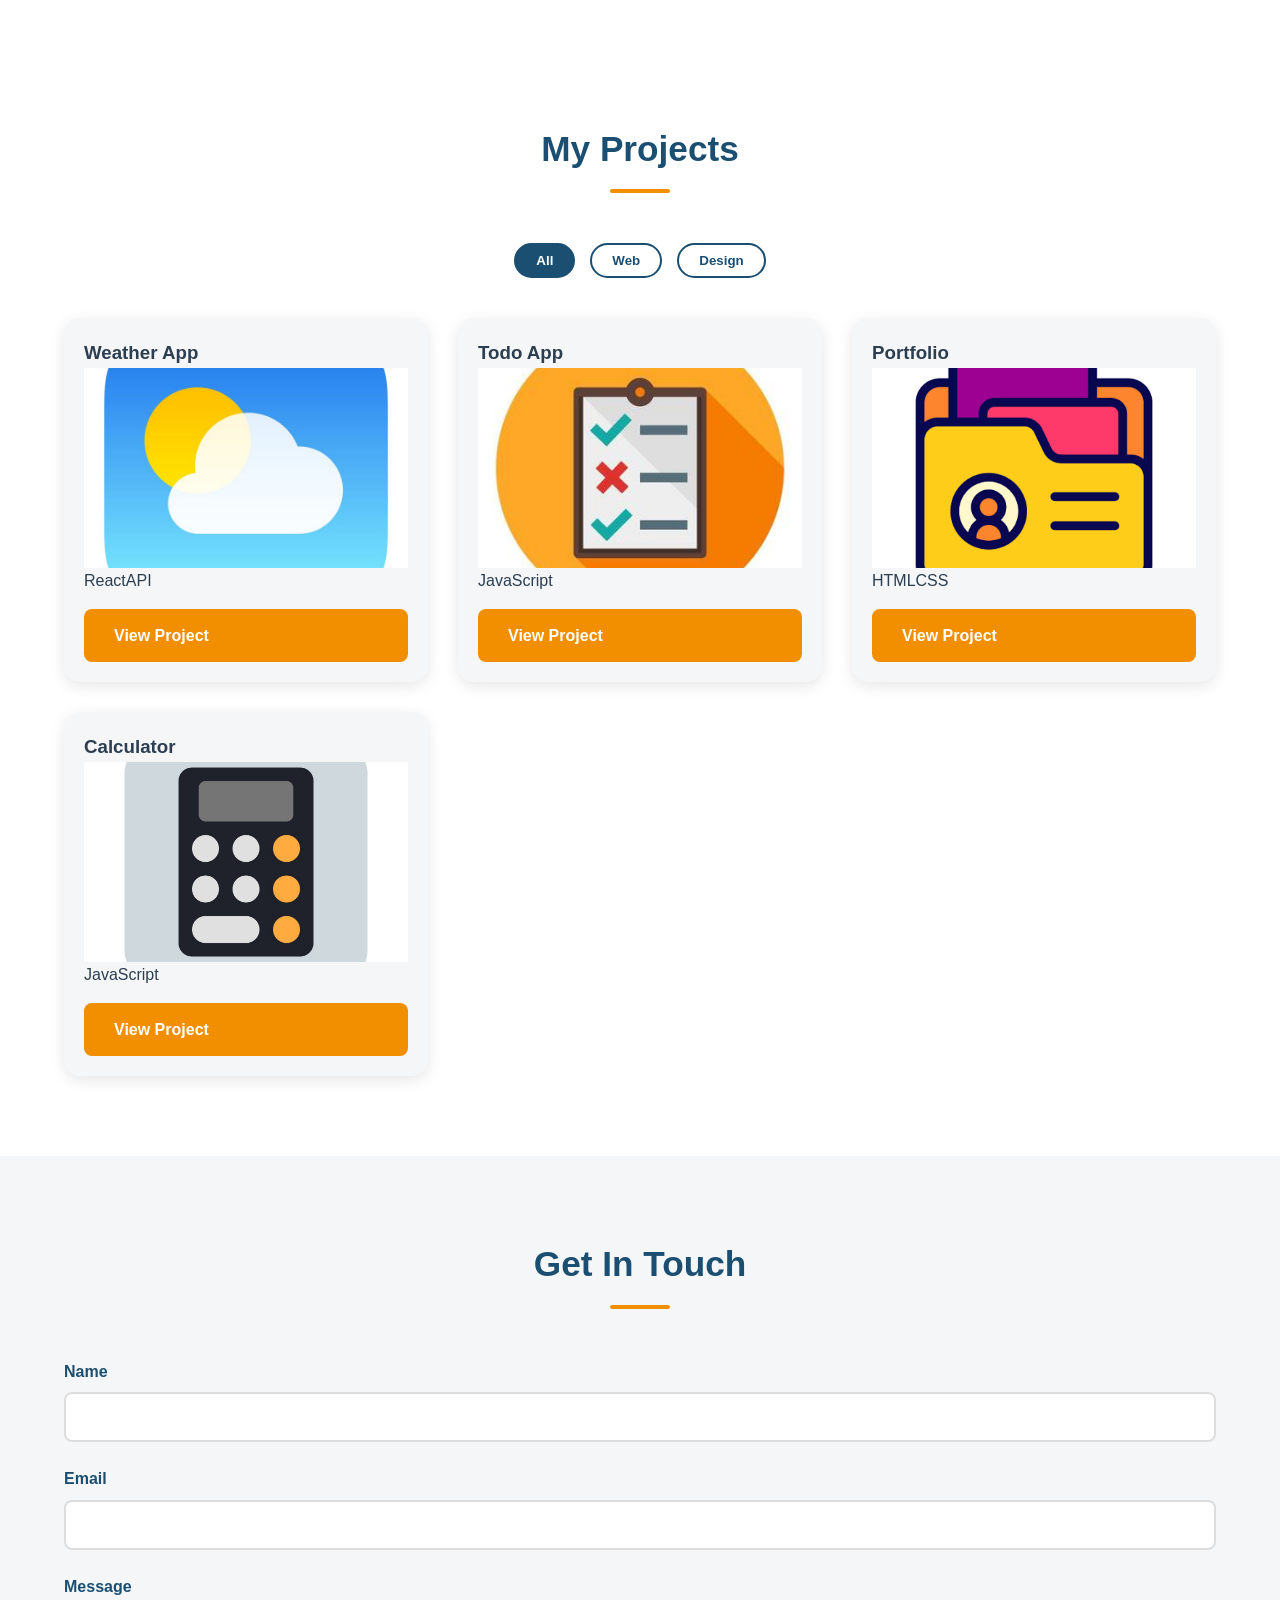
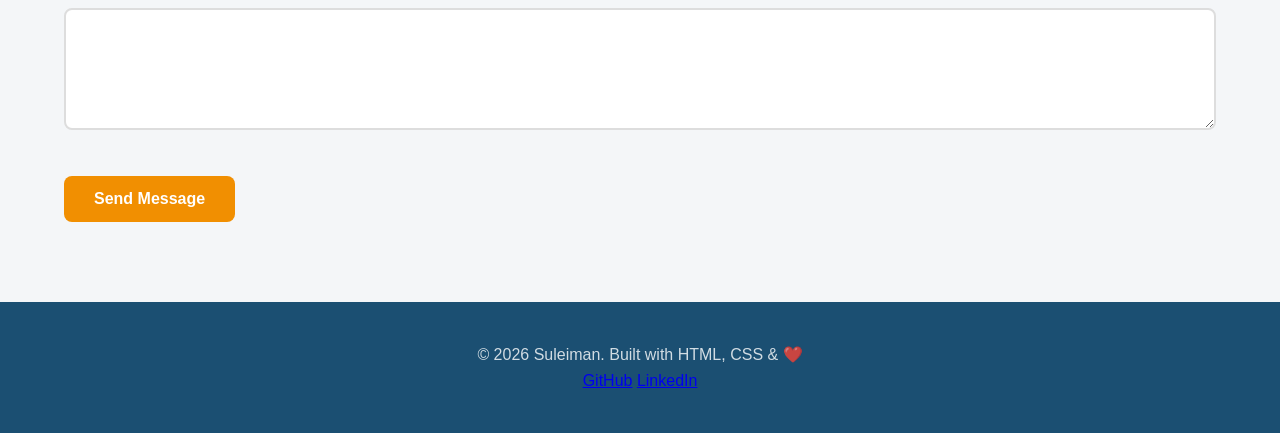
==== commit 60c5340f: "day10" ====
--- a/index.html
+++ b/index.html
@@ -80,8 +80,8 @@
             <div class= "project-filters">
                 <!--The data-filter attribute is what our JS will read-->
                 <button class="filter-btn active" data-filter="all">All</button>
-                <button class="filter-btn active" data-filter="web">Web</button>
-                <button class="filter-btn active" data-filter="design">Design</button>
+                <button class="filter-btn " data-filter="web">Web</button>
+                <button class="filter-btn " data-filter="design">Design</button>
             </div>
             <div class="projects-grid">
                 <article class="project-card" data-category="web">
